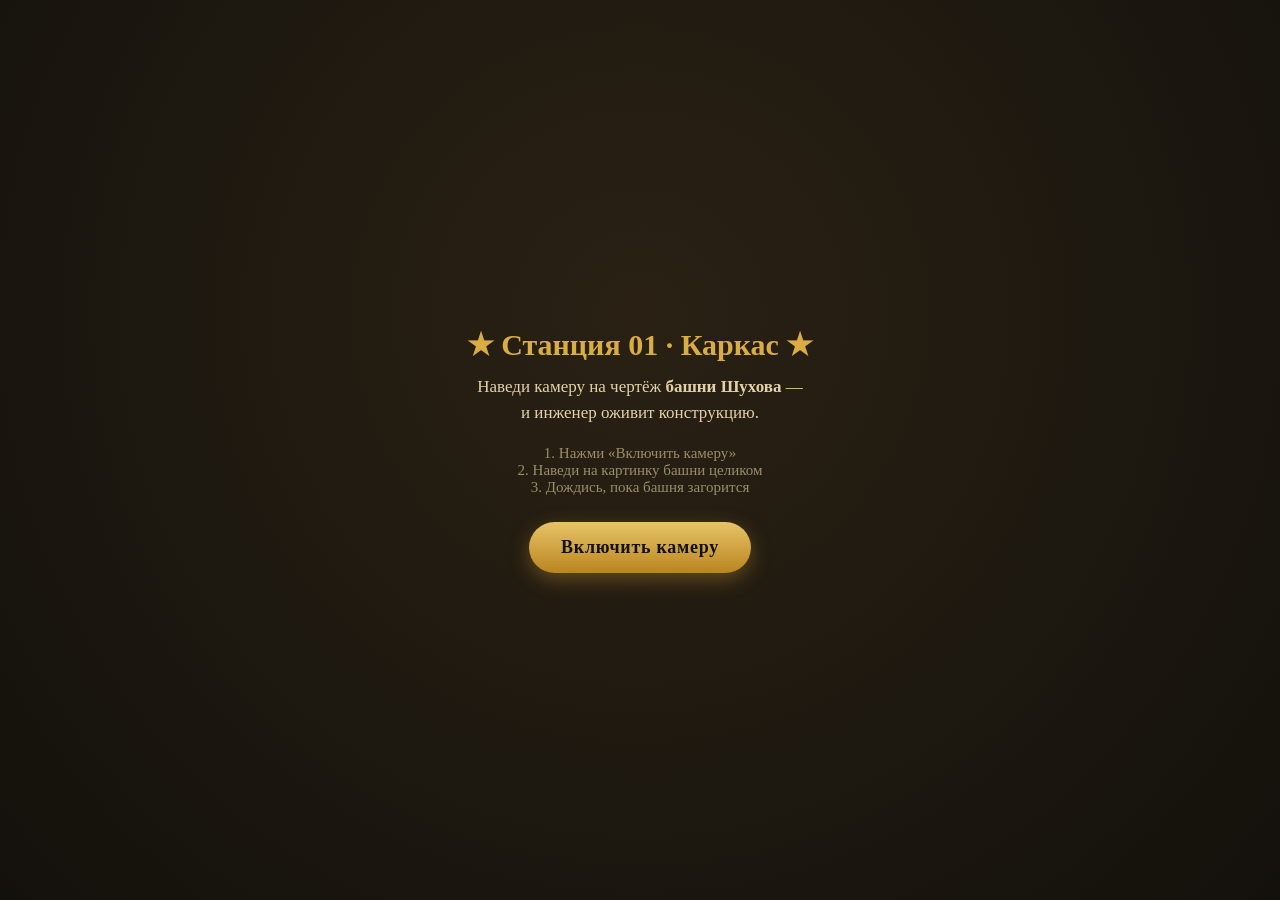
==== index.html @ 581e31fd "Add files via upload" ====
<!DOCTYPE html>
<html lang="ru">
<head>
<meta charset="UTF-8">
<meta name="viewport" content="width=device-width, initial-scale=1.0, maximum-scale=1.0, user-scalable=no">
<title>AR · Башня Шухова · Машина времени</title>
<script src="aframe.min.js"></script>
<script src="mindar-image-aframe.prod.js"></script>
<style>
  html,body{margin:0;height:100%;overflow:hidden;font-family:Georgia,serif;background:#13110c;}
  /* экран-подсказка перед стартом */
  #intro{
    position:fixed;inset:0;z-index:30;display:flex;flex-direction:column;
    align-items:center;justify-content:center;text-align:center;color:#f0e6cc;
    background:radial-gradient(circle at 50% 35%,#2a2114,#13110c);padding:24px;
  }
  #intro h1{color:#d9ad44;font-size:30px;margin:0 0 6px;}
  #intro p{font-size:17px;max-width:330px;line-height:1.5;color:#e3d2a8;margin:6px 0;}
  #intro .step{font-size:15px;color:#9b8e6a;margin-top:14px;}
  #startBtn{
    margin-top:26px;padding:15px 32px;border:none;border-radius:40px;cursor:pointer;
    background:linear-gradient(180deg,#e8c468,#b9851f);color:#13110c;
    font-family:Georgia,serif;font-weight:bold;font-size:18px;letter-spacing:.04em;
    box-shadow:0 6px 20px rgba(201,150,46,.4);
  }
  /* статус-плашка во время AR */
  #status{
    position:fixed;left:50%;bottom:26px;transform:translateX(-50%);z-index:20;
    background:rgba(19,17,12,.82);color:#e8c468;border:1px solid #6f5d35;
    padding:10px 18px;border-radius:30px;font-size:15px;letter-spacing:.03em;
    transition:opacity .3s;backdrop-filter:blur(4px);
  }
  .hidden{display:none !important;}
</style>
</head>
<body>

  <div id="intro">
    <h1>★ Станция 01 · Каркас ★</h1>
    <p>Наведи камеру на чертёж <b>башни Шухова</b> — и инженер оживит конструкцию.</p>
    <div class="step">1. Нажми «Включить камеру»<br>2. Наведи на картинку башни целиком<br>3. Дождись, пока башня загорится</div>
    <button id="startBtn">Включить камеру</button>
  </div>

  <div id="status" class="hidden">Ищу башню… наведи камеру на чертёж</div>

  <!-- Сцена скрыта до нажатия, чтобы камера не включалась сама -->
  <a-scene id="scene" class="hidden"
    mindar-image="imageTargetSrc: targets.mind; autoStart: false; uiLoading: no; uiError: no; uiScanning: no; filterMinCF: 0.0001; filterBeta: 0.001"
    color-space="sRGB" renderer="colorManagement: true, physicallyCorrectLights"
    vr-mode-ui="enabled: false" device-orientation-permission-ui="enabled: false">

    <a-assets>
      <video id="towerVid" src="tower_alive.mp4" preload="auto"
             loop muted playsinline webkit-playsinline crossorigin="anonymous"></video>
    </a-assets>

    <a-camera position="0 0 0" look-controls="enabled: false"></a-camera>

    <!-- target 0 = наша башня. Видео ложится поверх картинки. -->
    <a-entity mindar-image-target="targetIndex: 0">
      <!-- В MindAR ширина цели = 1, высота = imageHeight/imageWidth = 1064/760 ≈ 1.4 -->
      <a-video src="#towerVid" width="1" height="1.4" position="0 0 0" rotation="0 0 0"></a-video>
    </a-entity>
  </a-scene>

<script>
  var scene = document.getElementById('scene');
  var intro = document.getElementById('intro');
  var status = document.getElementById('status');
  var vid = document.getElementById('towerVid');
  var started = false;

  document.getElementById('startBtn').addEventListener('click', function(){
    intro.classList.add('hidden');
    scene.classList.remove('hidden');
    status.classList.remove('hidden');
    startAR();
  });

  function startAR(){
    var sys = scene.systems['mindar-image-system'];
    function go(){
      if (scene.systems['mindar-image-system']) {
        scene.systems['mindar-image-system'].start();
        started = true;
      } else {
        setTimeout(go, 200);
      }
    }
    // дождаться инициализации сцены
    if (scene.hasLoaded) go(); else scene.addEventListener('loaded', go);
  }

  // события распознавания на самой цели
  scene.addEventListener('loaded', function(){
    var target = document.querySelector('[mindar-image-target]');
    target.addEventListener('targetFound', function(){
      status.textContent = '⚙ Башня оживает!';
      var p = vid.play(); if (p && p.catch) p.catch(function(){});
    });
    target.addEventListener('targetLost', function(){
      status.textContent = 'Ищу башню… наведи камеру на чертёж';
      vid.pause();
    });
  });
</script>
</body>
</html>
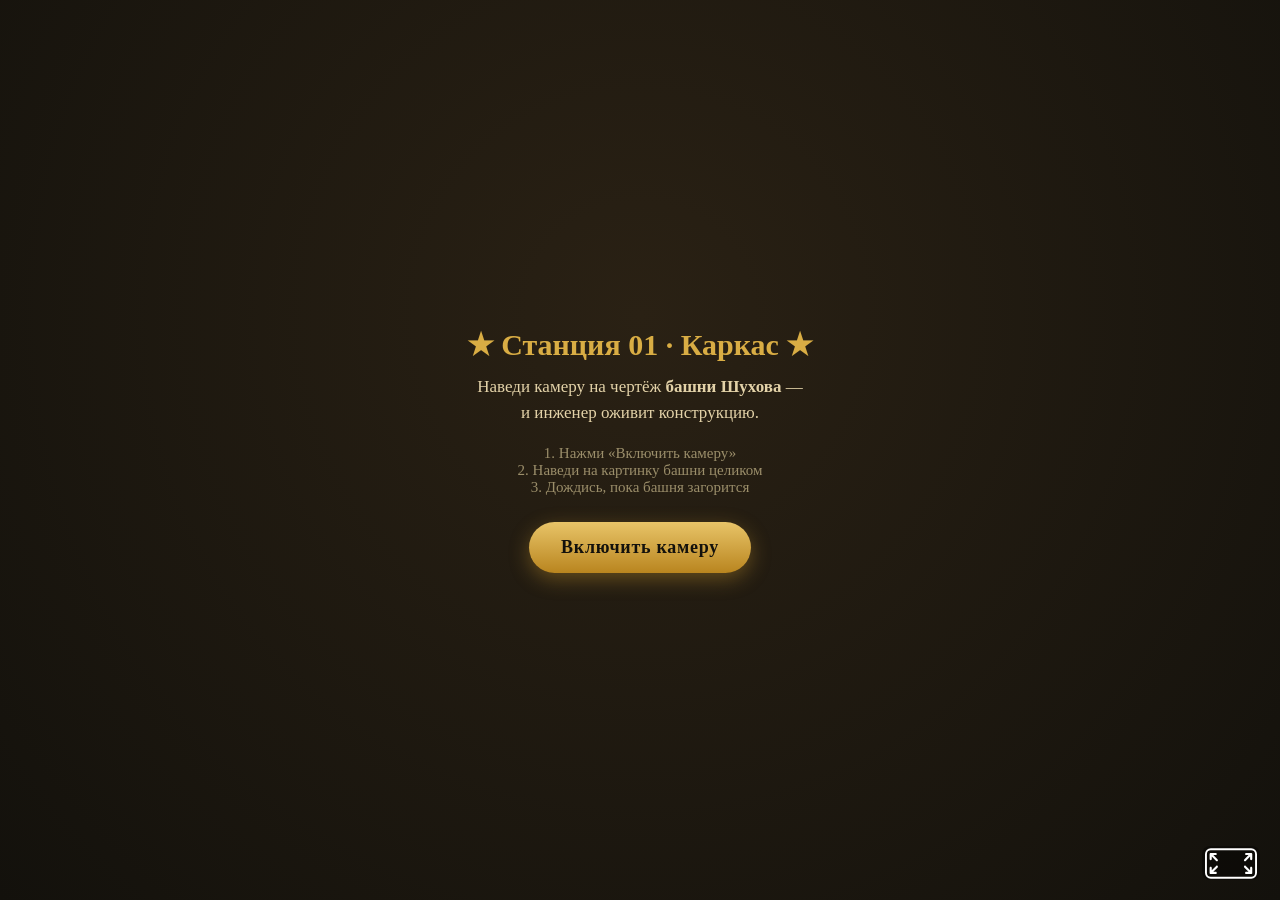
==== commit fc0d6abc: "Update index.html" ====
--- a/index.html
+++ b/index.html
@@ -8,7 +8,6 @@
 <script src="mindar-image-aframe.prod.js"></script>
 <style>
   html,body{margin:0;height:100%;overflow:hidden;font-family:Georgia,serif;background:#13110c;}
-  /* экран-подсказка перед стартом */
   #intro{
     position:fixed;inset:0;z-index:30;display:flex;flex-direction:column;
     align-items:center;justify-content:center;text-align:center;color:#f0e6cc;
@@ -23,12 +22,11 @@
     font-family:Georgia,serif;font-weight:bold;font-size:18px;letter-spacing:.04em;
     box-shadow:0 6px 20px rgba(201,150,46,.4);
   }
-  /* статус-плашка во время AR */
   #status{
     position:fixed;left:50%;bottom:26px;transform:translateX(-50%);z-index:20;
     background:rgba(19,17,12,.82);color:#e8c468;border:1px solid #6f5d35;
     padding:10px 18px;border-radius:30px;font-size:15px;letter-spacing:.03em;
-    transition:opacity .3s;backdrop-filter:blur(4px);
+    transition:opacity .3s;backdrop-filter:blur(4px);max-width:86%;text-align:center;
   }
   .hidden{display:none !important;}
 </style>
@@ -44,57 +42,55 @@
 
   <div id="status" class="hidden">Ищу башню… наведи камеру на чертёж</div>
 
-  <!-- Сцена скрыта до нажатия, чтобы камера не включалась сама -->
-  <a-scene id="scene" class="hidden"
+  <!-- Видео НЕ в a-assets, чтобы не блокировать загрузку сцены -->
+  <video id="towerVid" src="tower_alive.mp4" loop muted playsinline webkit-playsinline
+         preload="auto" crossorigin="anonymous" style="display:none"></video>
+
+  <a-scene
     mindar-image="imageTargetSrc: targets.mind; autoStart: false; uiLoading: no; uiError: no; uiScanning: no; filterMinCF: 0.0001; filterBeta: 0.001"
+    loading-screen="enabled: false"
     color-space="sRGB" renderer="colorManagement: true, physicallyCorrectLights"
     vr-mode-ui="enabled: false" device-orientation-permission-ui="enabled: false">
 
-    <a-assets>
-      <video id="towerVid" src="tower_alive.mp4" preload="auto"
-             loop muted playsinline webkit-playsinline crossorigin="anonymous"></video>
-    </a-assets>
-
     <a-camera position="0 0 0" look-controls="enabled: false"></a-camera>
 
-    <!-- target 0 = наша башня. Видео ложится поверх картинки. -->
-    <a-entity mindar-image-target="targetIndex: 0">
-      <!-- В MindAR ширина цели = 1, высота = imageHeight/imageWidth = 1064/760 ≈ 1.4 -->
-      <a-video src="#towerVid" width="1" height="1.4" position="0 0 0" rotation="0 0 0"></a-video>
+    <a-entity id="target" mindar-image-target="targetIndex: 0">
+      <a-video src="#towerVid" width="1" height="1.4" position="0 0 0"></a-video>
     </a-entity>
   </a-scene>
 
 <script>
-  var scene = document.getElementById('scene');
+  var scene = document.querySelector('a-scene');
   var intro = document.getElementById('intro');
   var status = document.getElementById('status');
   var vid = document.getElementById('towerVid');
-  var started = false;
 
   document.getElementById('startBtn').addEventListener('click', function(){
     intro.classList.add('hidden');
-    scene.classList.remove('hidden');
     status.classList.remove('hidden');
+    // "разблокируем" видео жестом пользователя (политика автозапуска)
+    vid.muted = true;
+    var pp = vid.play();
+    if (pp && pp.then) pp.then(function(){ vid.pause(); vid.currentTime = 0; }).catch(function(){});
     startAR();
   });
 
   function startAR(){
-    var sys = scene.systems['mindar-image-system'];
     function go(){
-      if (scene.systems['mindar-image-system']) {
-        scene.systems['mindar-image-system'].start();
-        started = true;
+      var sys = scene.systems && scene.systems['mindar-image-system'];
+      if (sys) {
+        try { sys.start(); }
+        catch(e){ status.textContent = 'Не удалось включить камеру. Разреши доступ и обнови страницу.'; }
       } else {
         setTimeout(go, 200);
       }
     }
-    // дождаться инициализации сцены
     if (scene.hasLoaded) go(); else scene.addEventListener('loaded', go);
   }
 
-  // события распознавания на самой цели
-  scene.addEventListener('loaded', function(){
-    var target = document.querySelector('[mindar-image-target]');
+  function bindTarget(){
+    var target = document.getElementById('target');
+    if (!target){ setTimeout(bindTarget, 200); return; }
     target.addEventListener('targetFound', function(){
       status.textContent = '⚙ Башня оживает!';
       var p = vid.play(); if (p && p.catch) p.catch(function(){});
@@ -103,7 +99,8 @@
       status.textContent = 'Ищу башню… наведи камеру на чертёж';
       vid.pause();
     });
-  });
+  }
+  bindTarget();
 </script>
 </body>
 </html>
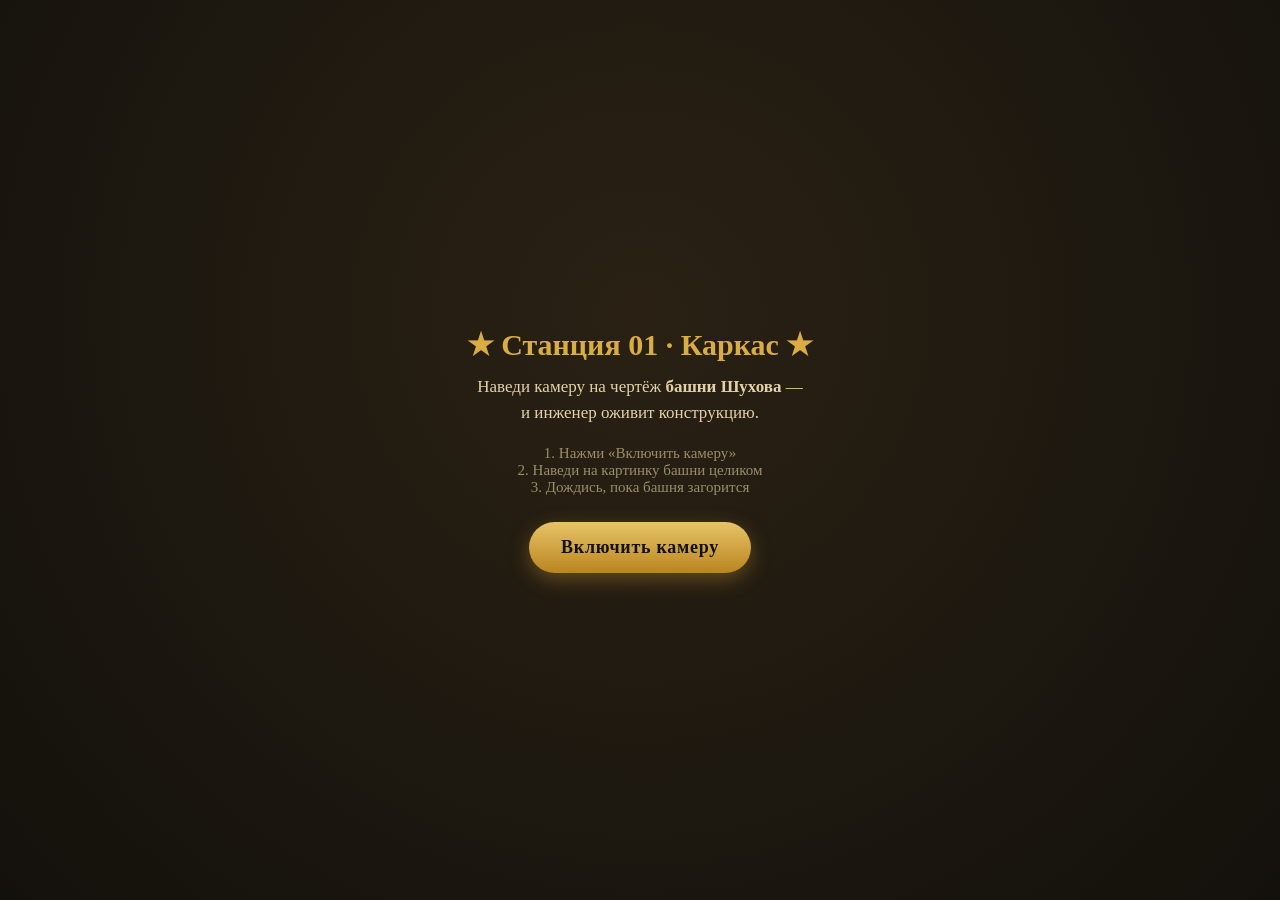
==== commit 15e3bea1: "Update index.html" ====
--- a/index.html
+++ b/index.html
@@ -29,6 +29,8 @@
     transition:opacity .3s;backdrop-filter:blur(4px);max-width:86%;text-align:center;
   }
   .hidden{display:none !important;}
+  /* сцена на весь экран в embedded-режиме (без входа в VR) */
+  a-scene{position:fixed !important;top:0;left:0;width:100% !important;height:100% !important;z-index:1;}
 </style>
 </head>
 <body>
@@ -47,12 +49,14 @@
          preload="auto" crossorigin="anonymous" style="display:none"></video>
 
   <a-scene
+    embedded
     mindar-image="imageTargetSrc: targets.mind; autoStart: false; uiLoading: no; uiError: no; uiScanning: no; filterMinCF: 0.0001; filterBeta: 0.001"
     loading-screen="enabled: false"
     color-space="sRGB" renderer="colorManagement: true, physicallyCorrectLights"
-    vr-mode-ui="enabled: false" device-orientation-permission-ui="enabled: false">
+    vr-mode-ui="enabled: false" webxr="optionalFeatures: ;"
+    device-orientation-permission-ui="enabled: false">
 
-    <a-camera position="0 0 0" look-controls="enabled: false"></a-camera>
+    <a-camera position="0 0 0" look-controls="enabled: false" wasd-controls="enabled: false"></a-camera>
 
     <a-entity id="target" mindar-image-target="targetIndex: 0">
       <a-video src="#towerVid" width="1" height="1.4" position="0 0 0"></a-video>
@@ -64,6 +68,9 @@
   var intro = document.getElementById('intro');
   var status = document.getElementById('status');
   var vid = document.getElementById('towerVid');
+
+  // страховка: не пускать в VR-режим (экран Cardboard)
+  scene.addEventListener('enter-vr', function(){ try{ scene.exitVR(); }catch(e){} });
 
   document.getElementById('startBtn').addEventListener('click', function(){
     intro.classList.add('hidden');
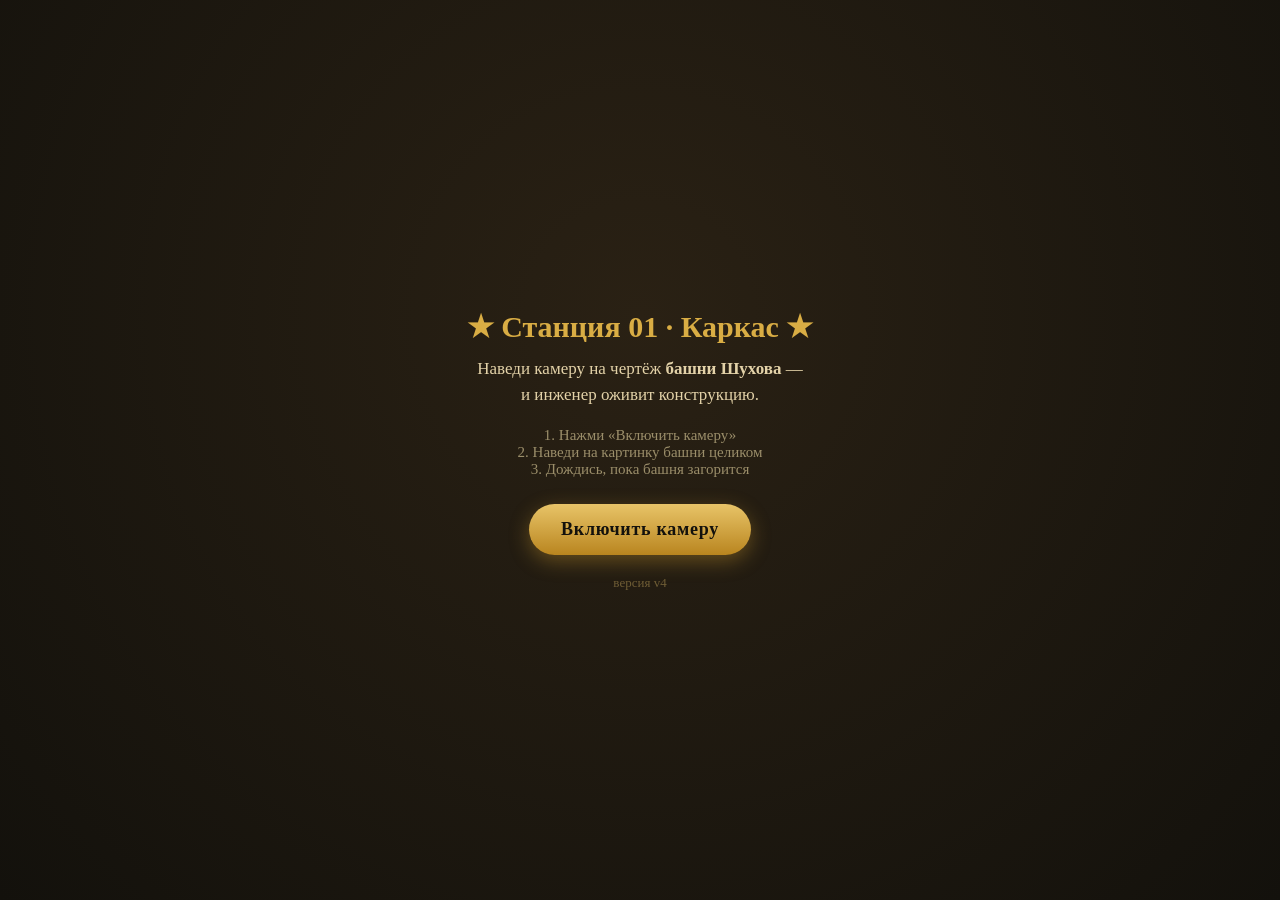
==== commit 094b5fe8: "Update index.html" ====
--- a/index.html
+++ b/index.html
@@ -29,8 +29,8 @@
     transition:opacity .3s;backdrop-filter:blur(4px);max-width:86%;text-align:center;
   }
   .hidden{display:none !important;}
-  /* сцена на весь экран в embedded-режиме (без входа в VR) */
-  a-scene{position:fixed !important;top:0;left:0;width:100% !important;height:100% !important;z-index:1;}
+  /* прячем VR/AR кнопки и модалку ориентации, чтобы не входить в режим очков */
+  .a-enter-vr, .a-enter-ar, .a-orientation-modal{display:none !important;}
 </style>
 </head>
 <body>
@@ -40,6 +40,7 @@
     <p>Наведи камеру на чертёж <b>башни Шухова</b> — и инженер оживит конструкцию.</p>
     <div class="step">1. Нажми «Включить камеру»<br>2. Наведи на картинку башни целиком<br>3. Дождись, пока башня загорится</div>
     <button id="startBtn">Включить камеру</button>
+    <div style="margin-top:20px;font-size:13px;color:#6f5d35;">версия v4</div>
   </div>
 
   <div id="status" class="hidden">Ищу башню… наведи камеру на чертёж</div>
@@ -49,11 +50,10 @@
          preload="auto" crossorigin="anonymous" style="display:none"></video>
 
   <a-scene
-    embedded
     mindar-image="imageTargetSrc: targets.mind; autoStart: false; uiLoading: no; uiError: no; uiScanning: no; filterMinCF: 0.0001; filterBeta: 0.001"
     loading-screen="enabled: false"
     color-space="sRGB" renderer="colorManagement: true, physicallyCorrectLights"
-    vr-mode-ui="enabled: false" webxr="optionalFeatures: ;"
+    vr-mode-ui="enabled: false"
     device-orientation-permission-ui="enabled: false">
 
     <a-camera position="0 0 0" look-controls="enabled: false" wasd-controls="enabled: false"></a-camera>
@@ -75,11 +75,25 @@
   document.getElementById('startBtn').addEventListener('click', function(){
     intro.classList.add('hidden');
     status.classList.remove('hidden');
+    status.textContent = 'Запрашиваю камеру…';
     // "разблокируем" видео жестом пользователя (политика автозапуска)
     vid.muted = true;
     var pp = vid.play();
     if (pp && pp.then) pp.then(function(){ vid.pause(); vid.currentTime = 0; }).catch(function(){});
-    startAR();
+    // явно проверим доступ к камере, чтобы поймать отказ
+    if (navigator.mediaDevices && navigator.mediaDevices.getUserMedia){
+      navigator.mediaDevices.getUserMedia({video:{facingMode:'environment'}})
+        .then(function(stream){
+          stream.getTracks().forEach(function(t){ t.stop(); }); // освобождаем, MindAR откроет свою
+          status.textContent = 'Ищу башню… наведи камеру на чертёж';
+          startAR();
+        })
+        .catch(function(err){
+          status.textContent = 'Нет доступа к камере. Разреши камеру для сайта в настройках Chrome и обнови страницу.';
+        });
+    } else {
+      status.textContent = 'Браузер не поддерживает камеру. Открой ссылку в обычном Chrome.';
+    }
   });
 
   function startAR(){
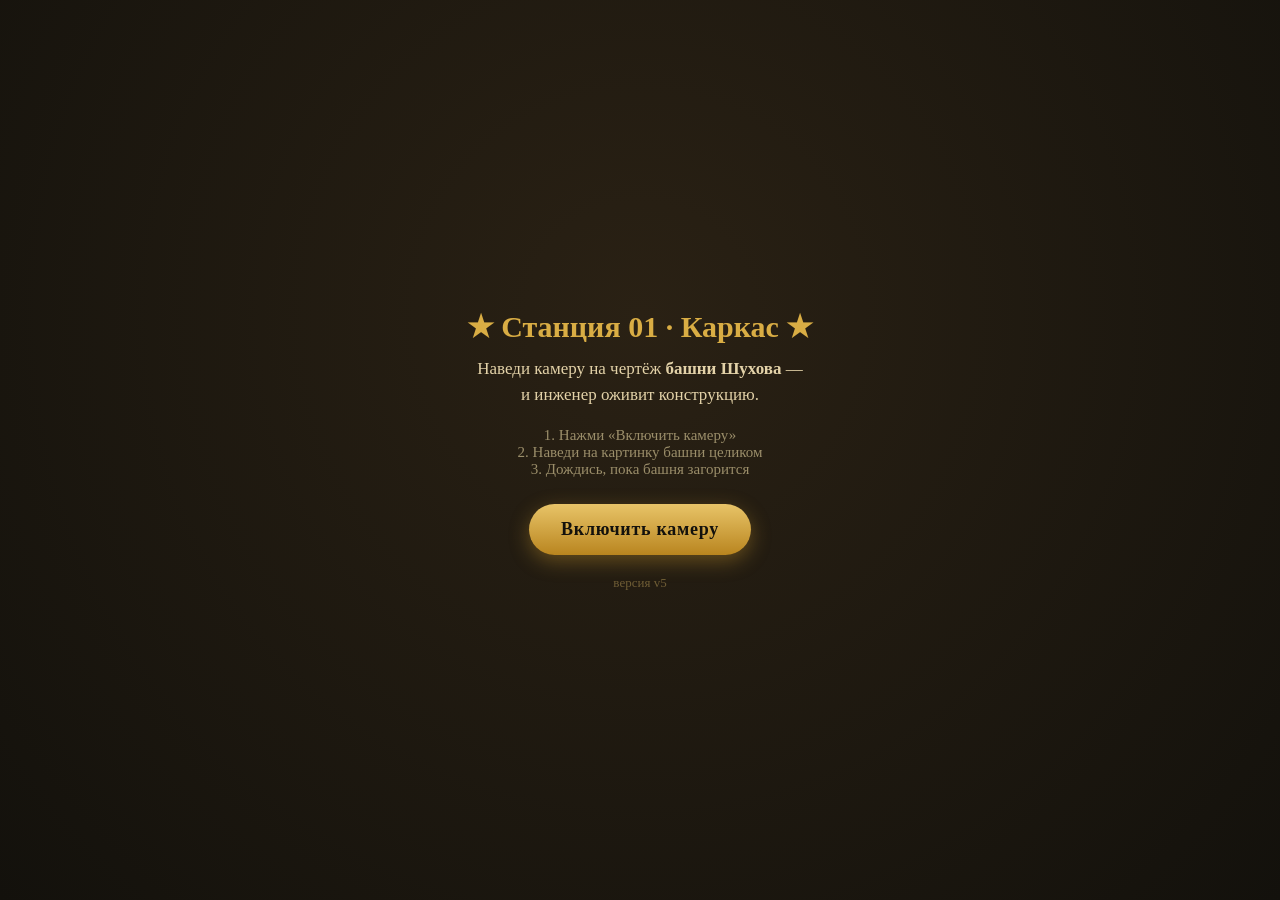
==== commit c957fb67: "Update index.html" ====
--- a/index.html
+++ b/index.html
@@ -23,7 +23,7 @@
     box-shadow:0 6px 20px rgba(201,150,46,.4);
   }
   #status{
-    position:fixed;left:50%;bottom:26px;transform:translateX(-50%);z-index:20;
+    position:fixed;left:50%;bottom:26px;transform:translateX(-50%);z-index:100000;
     background:rgba(19,17,12,.82);color:#e8c468;border:1px solid #6f5d35;
     padding:10px 18px;border-radius:30px;font-size:15px;letter-spacing:.03em;
     transition:opacity .3s;backdrop-filter:blur(4px);max-width:86%;text-align:center;
@@ -40,7 +40,7 @@
     <p>Наведи камеру на чертёж <b>башни Шухова</b> — и инженер оживит конструкцию.</p>
     <div class="step">1. Нажми «Включить камеру»<br>2. Наведи на картинку башни целиком<br>3. Дождись, пока башня загорится</div>
     <button id="startBtn">Включить камеру</button>
-    <div style="margin-top:20px;font-size:13px;color:#6f5d35;">версия v4</div>
+    <div style="margin-top:20px;font-size:13px;color:#6f5d35;">версия v5</div>
   </div>
 
   <div id="status" class="hidden">Ищу башню… наведи камеру на чертёж</div>
@@ -75,36 +75,24 @@
   document.getElementById('startBtn').addEventListener('click', function(){
     intro.classList.add('hidden');
     status.classList.remove('hidden');
-    status.textContent = 'Запрашиваю камеру…';
+    status.textContent = 'Включаю камеру…';
     // "разблокируем" видео жестом пользователя (политика автозапуска)
     vid.muted = true;
     var pp = vid.play();
     if (pp && pp.then) pp.then(function(){ vid.pause(); vid.currentTime = 0; }).catch(function(){});
-    // явно проверим доступ к камере, чтобы поймать отказ
-    if (navigator.mediaDevices && navigator.mediaDevices.getUserMedia){
-      navigator.mediaDevices.getUserMedia({video:{facingMode:'environment'}})
-        .then(function(stream){
-          stream.getTracks().forEach(function(t){ t.stop(); }); // освобождаем, MindAR откроет свою
-          status.textContent = 'Ищу башню… наведи камеру на чертёж';
-          startAR();
-        })
-        .catch(function(err){
-          status.textContent = 'Нет доступа к камере. Разреши камеру для сайта в настройках Chrome и обнови страницу.';
-        });
-    } else {
-      status.textContent = 'Браузер не поддерживает камеру. Открой ссылку в обычном Chrome.';
-    }
+    startAR();
   });
 
   function startAR(){
     function go(){
       var sys = scene.systems && scene.systems['mindar-image-system'];
-      if (sys) {
-        try { sys.start(); }
-        catch(e){ status.textContent = 'Не удалось включить камеру. Разреши доступ и обнови страницу.'; }
-      } else {
-        setTimeout(go, 200);
-      }
+      if (!sys){ setTimeout(go, 200); return; }
+      // MindAR сам открывает камеру и сам спросит доступ
+      Promise.resolve(sys.start())
+        .then(function(){ status.textContent = 'Ищу башню… наведи камеру на чертёж'; })
+        .catch(function(err){
+          status.textContent = 'Нет доступа к камере. Разреши камеру для сайта и обнови страницу.';
+        });
     }
     if (scene.hasLoaded) go(); else scene.addEventListener('loaded', go);
   }
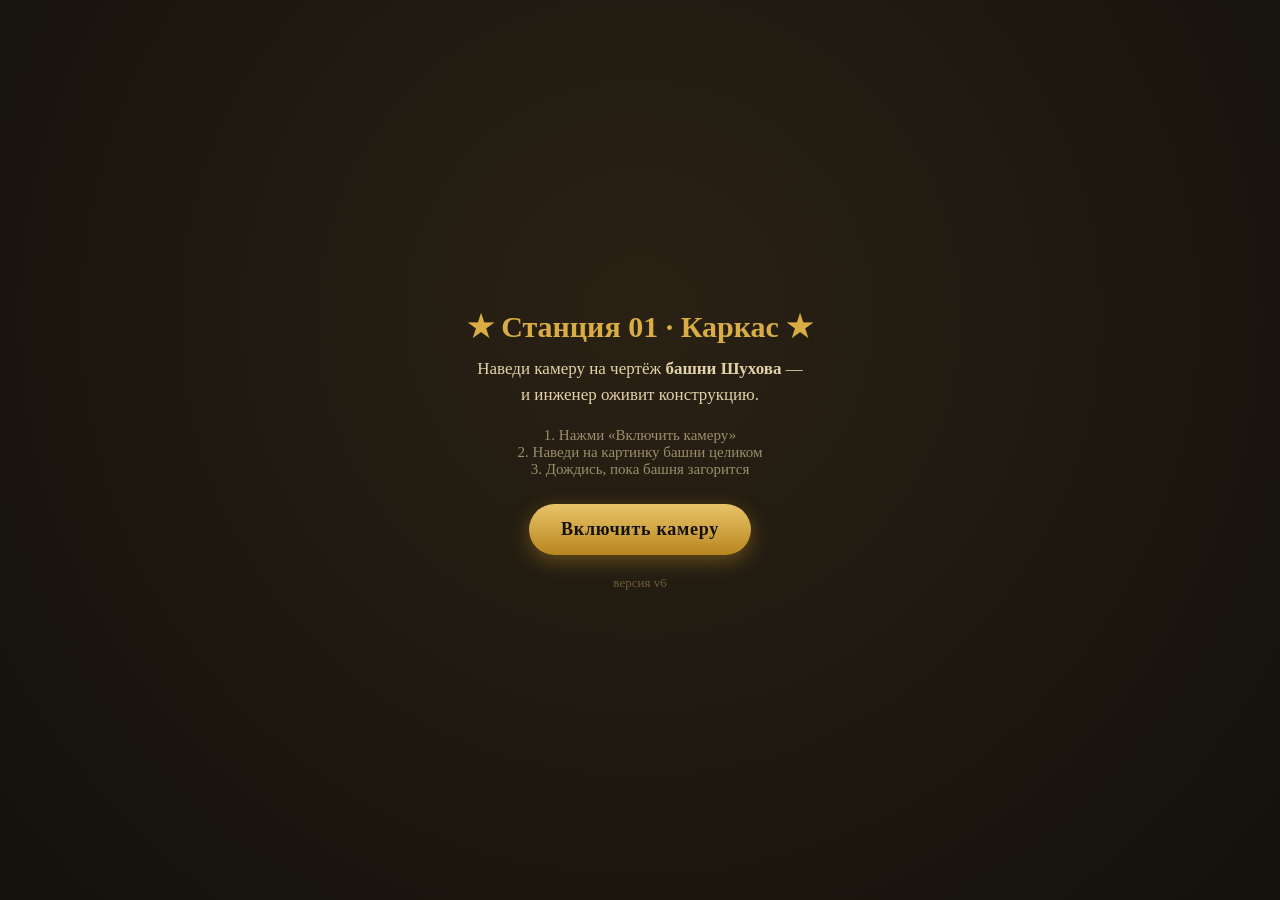
==== commit 8bbf5807: "Update index.html" ====
--- a/index.html
+++ b/index.html
@@ -40,7 +40,7 @@
     <p>Наведи камеру на чертёж <b>башни Шухова</b> — и инженер оживит конструкцию.</p>
     <div class="step">1. Нажми «Включить камеру»<br>2. Наведи на картинку башни целиком<br>3. Дождись, пока башня загорится</div>
     <button id="startBtn">Включить камеру</button>
-    <div style="margin-top:20px;font-size:13px;color:#6f5d35;">версия v5</div>
+    <div style="margin-top:20px;font-size:13px;color:#6f5d35;">версия v6</div>
   </div>
 
   <div id="status" class="hidden">Ищу башню… наведи камеру на чертёж</div>
@@ -68,9 +68,41 @@
   var intro = document.getElementById('intro');
   var status = document.getElementById('status');
   var vid = document.getElementById('towerVid');
+  var renderStarted = false;
+  var wantStart = false;
+
+  // экранная диагностика: любые ошибки видим прямо на странице
+  function showErr(msg){
+    status.classList.remove('hidden');
+    status.textContent = '⚠ ' + msg;
+  }
+  window.addEventListener('error', function(e){
+    showErr('Ошибка: ' + (e.message || 'неизвестная'));
+  });
+  window.addEventListener('unhandledrejection', function(e){
+    var r = e.reason; showErr('Ошибка: ' + (r && r.message ? r.message : r));
+  });
 
   // страховка: не пускать в VR-режим (экран Cardboard)
   scene.addEventListener('enter-vr', function(){ try{ scene.exitVR(); }catch(e){} });
+
+  // MindAR надо стартовать только после начала рендера
+  scene.addEventListener('renderstart', function(){
+    renderStarted = true;
+    if (wantStart) doStart();
+  });
+
+  function doStart(){
+    var sys = scene.systems && scene.systems['mindar-image-system'];
+    if (!sys){ showErr('AR-движок не загрузился. Обнови страницу.'); return; }
+    try{
+      Promise.resolve(sys.start())
+        .then(function(){ status.textContent = 'Ищу башню… наведи камеру на чертёж'; })
+        .catch(function(err){ showErr('Камера не запустилась: ' + (err && err.message ? err.message : err)); });
+    }catch(err){
+      showErr('Камера не запустилась: ' + (err && err.message ? err.message : err));
+    }
+  }
 
   document.getElementById('startBtn').addEventListener('click', function(){
     intro.classList.add('hidden');
@@ -80,22 +112,16 @@
     vid.muted = true;
     var pp = vid.play();
     if (pp && pp.then) pp.then(function(){ vid.pause(); vid.currentTime = 0; }).catch(function(){});
-    startAR();
+    wantStart = true;
+    if (renderStarted) doStart();
+    else status.textContent = 'Готовлю AR…';
+    // если за 6 секунд ничего не произошло — подсказать
+    setTimeout(function(){
+      if (status.textContent === 'Готовлю AR…' || status.textContent === 'Включаю камеру…'){
+        showErr('AR не стартовал за 6 сек. Напиши, что видишь на экране.');
+      }
+    }, 6000);
   });
-
-  function startAR(){
-    function go(){
-      var sys = scene.systems && scene.systems['mindar-image-system'];
-      if (!sys){ setTimeout(go, 200); return; }
-      // MindAR сам открывает камеру и сам спросит доступ
-      Promise.resolve(sys.start())
-        .then(function(){ status.textContent = 'Ищу башню… наведи камеру на чертёж'; })
-        .catch(function(err){
-          status.textContent = 'Нет доступа к камере. Разреши камеру для сайта и обнови страницу.';
-        });
-    }
-    if (scene.hasLoaded) go(); else scene.addEventListener('loaded', go);
-  }
 
   function bindTarget(){
     var target = document.getElementById('target');
